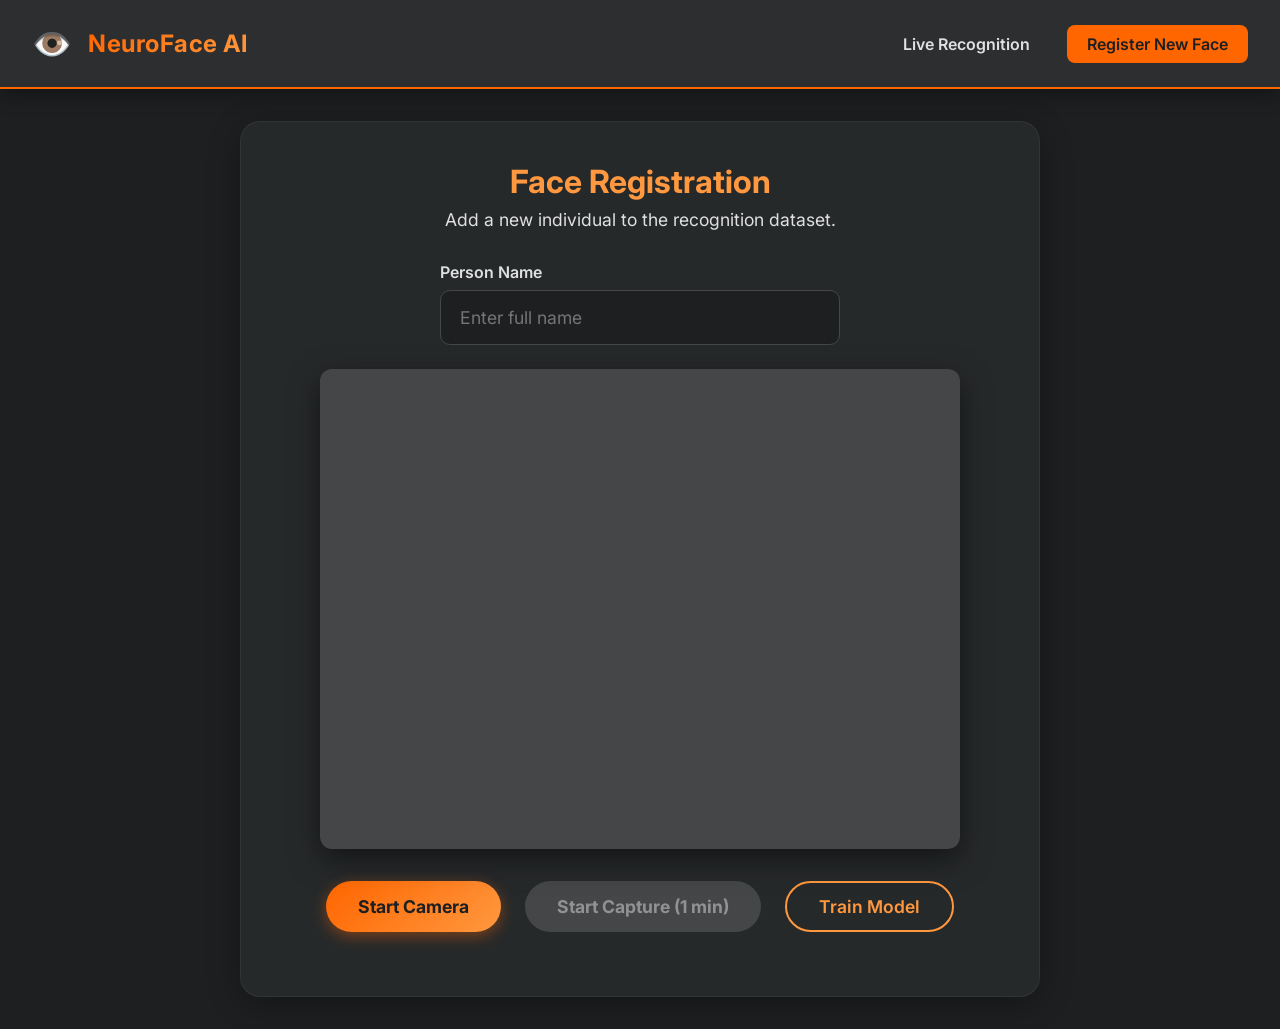
==== frontend/register.html @ 206e8816 "Build FrontEnd using Claude AI" ====
<!DOCTYPE html>
<html lang="en">
<head>
    <meta charset="UTF-8">
    <meta name="viewport" content="width=device-width, initial-scale=1.0">
    <meta name="description" content="Register new faces into the dataset">
    <title>Register - NeuroFace AI</title>
    <link href="https://fonts.googleapis.com/css2?family=Inter:wght@400;600;700&display=swap" rel="stylesheet">
    <link rel="stylesheet" href="styles.css">
</head>
<body>
    <header>
        <div class="logo-container">
            <span class="logo-icon">👁️</span>
            <h1>NeuroFace AI</h1>
        </div>
        <nav>
            <a href="index.html" class="nav-btn">Live Recognition</a>
            <a href="register.html" class="nav-btn active">Register New Face</a>
        </nav>
    </header>

    <main>
        <div class="panel">
            <div class="panel-header">
                <h2>Face Registration</h2>
                <p>Add a new individual to the recognition dataset.</p>
            </div>

            <div class="input-group">
                <label for="personName">Person Name</label>
                <input type="text" id="personName" placeholder="Enter full name" autocomplete="off">
            </div>

            <div class="video-container" id="videoContainer">
                <video id="webcam" autoplay playsinline muted></video>
                <canvas id="overlayCanvas"></canvas>
            </div>
            
            <canvas id="captureCanvas"></canvas>

            <div class="progress-container" id="progressContainer">
                <div class="progress-bar" id="progressBar"></div>
            </div>

            <div class="controls">
                <button id="startBtn" class="primary-btn">
                    Start Camera
                </button>
                <button id="captureBtn" class="primary-btn" disabled>
                    Start Capture (1 min)
                </button>
                <button id="trainBtn" class="secondary-btn">
                    Train Model
                </button>
            </div>

            <div id="statusMsg" class="status"></div>
        </div>
    </main>

    <script src="register.js"></script>
</body>
</html>
---- frontend/styles.css ----
:root {
    --primary-100: #FF6600;
    --primary-200: #ff983f;
    --primary-300: #ffffa1;
    --accent-100: #F5F5F5;
    --accent-200: #929292;
    --text-100: #FFFFFF;
    --text-200: #e0e0e0;
    --bg-100: #1D1F21;
    --bg-200: #2c2e30;
    --bg-300: #444648;
}

* {
    margin: 0;
    padding: 0;
    box-sizing: border-box;
    font-family: 'Inter', -apple-system, BlinkMacSystemFont, 'Segoe UI', Roboto, Oxygen, Ubuntu, Cantarell, sans-serif;
}

body {
    background-color: var(--bg-100);
    color: var(--text-100);
    min-height: 100vh;
    display: flex;
    flex-direction: column;
}

/* Header */
header {
    background-color: var(--bg-200);
    padding: 1.5rem 2rem;
    display: flex;
    justify-content: space-between;
    align-items: center;
    box-shadow: 0 4px 20px rgba(0, 0, 0, 0.4);
    border-bottom: 2px solid var(--primary-100);
    position: sticky;
    top: 0;
    z-index: 100;
}

.logo-container {
    display: flex;
    align-items: center;
    gap: 1rem;
}

.logo-icon {
    color: var(--primary-100);
    font-size: 2rem;
}

header h1 {
    font-size: 1.5rem;
    font-weight: 700;
    letter-spacing: 0.5px;
    background: linear-gradient(135deg, var(--primary-100), var(--primary-200));
    -webkit-background-clip: text;
    -webkit-text-fill-color: transparent;
}

nav {
    display: flex;
    gap: 1rem;
}

.nav-btn {
    text-decoration: none;
    color: var(--text-200);
    padding: 0.5rem 1.2rem;
    border-radius: 8px;
    font-weight: 600;
    transition: all 0.3s ease;
    border: 1px solid transparent;
}

.nav-btn:hover {
    color: var(--text-100);
    background-color: rgba(255, 102, 0, 0.1);
    border-color: var(--primary-100);
}

.nav-btn.active {
    background-color: var(--primary-100);
    color: var(--bg-100);
}

/* Main Container */
main {
    flex: 1;
    padding: 2rem;
    max-width: 1200px;
    margin: 0 auto;
    width: 100%;
    display: flex;
    flex-direction: column;
    align-items: center;
    justify-content: center;
}

/* Glassmorphism Panel */
.panel {
    background: rgba(44, 46, 48, 0.7);
    backdrop-filter: blur(12px);
    -webkit-backdrop-filter: blur(12px);
    border-radius: 20px;
    padding: 2.5rem;
    box-shadow: 0 8px 32px rgba(0, 0, 0, 0.3);
    border: 1px solid rgba(255, 255, 255, 0.05);
    width: 100%;
    max-width: 800px;
    text-align: center;
    animation: fadeIn 0.5s ease-out;
}

@keyframes fadeIn {
    from { opacity: 0; transform: translateY(20px); }
    to { opacity: 1; transform: translateY(0); }
}

.panel-header {
    margin-bottom: 2rem;
}

.panel-header h2 {
    font-size: 2rem;
    color: var(--primary-200);
    margin-bottom: 0.5rem;
}

.panel-header p {
    color: var(--text-200);
    font-size: 1.1rem;
}

/* Video Container */
.video-container {
    position: relative;
    width: 100%;
    max-width: 640px;
    aspect-ratio: 4/3;
    margin: 0 auto 2rem;
    border-radius: 12px;
    overflow: hidden;
    background-color: var(--bg-300);
    box-shadow: 0 10px 30px rgba(0,0,0,0.5);
    border: 2px solid var(--bg-300);
    transition: border-color 0.3s ease;
}

.video-container.active {
    border-color: var(--primary-100);
    box-shadow: 0 0 20px rgba(255, 102, 0, 0.3);
}

video {
    width: 100%;
    height: 100%;
    object-fit: cover;
    transform: scaleX(-1); /* Mirror effect */
}

/* Canvas overlay for drawing boxes */
#overlayCanvas {
    position: absolute;
    top: 0;
    left: 0;
    width: 100%;
    height: 100%;
    z-index: 10;
    pointer-events: none;
    /* transform is handled in JS depending on mirroring */
}

/* Hidden canvas for capturing frames */
#captureCanvas {
    display: none;
}

/* Controls */
.controls {
    display: flex;
    justify-content: center;
    gap: 1.5rem;
    margin-bottom: 1.5rem;
    flex-wrap: wrap;
}

.primary-btn {
    background: linear-gradient(135deg, var(--primary-100), var(--primary-200));
    color: var(--bg-100);
    border: none;
    padding: 0.8rem 2rem;
    font-size: 1.1rem;
    font-weight: 700;
    border-radius: 50px;
    cursor: pointer;
    transition: transform 0.2s ease, box-shadow 0.2s ease;
    display: flex;
    align-items: center;
    gap: 0.5rem;
    box-shadow: 0 4px 15px rgba(255, 102, 0, 0.4);
}

.primary-btn:hover {
    transform: translateY(-2px);
    box-shadow: 0 6px 20px rgba(255, 102, 0, 0.6);
}

.primary-btn:active {
    transform: translateY(1px);
}

.primary-btn:disabled {
    background: var(--bg-300);
    color: var(--accent-200);
    cursor: not-allowed;
    box-shadow: none;
    transform: none;
}

.secondary-btn {
    background-color: transparent;
    color: var(--primary-200);
    border: 2px solid var(--primary-200);
    padding: 0.8rem 2rem;
    font-size: 1.1rem;
    font-weight: 600;
    border-radius: 50px;
    cursor: pointer;
    transition: all 0.3s ease;
}

.secondary-btn:hover {
    background-color: rgba(255, 152, 63, 0.1);
}

.secondary-btn:disabled {
    border-color: var(--bg-300);
    color: var(--bg-300);
    cursor: not-allowed;
}

/* Form Elements */
.input-group {
    margin-bottom: 1.5rem;
    text-align: left;
    max-width: 400px;
    margin-left: auto;
    margin-right: auto;
}

.input-group label {
    display: block;
    margin-bottom: 0.5rem;
    color: var(--text-200);
    font-weight: 600;
}

.input-group input {
    width: 100%;
    padding: 1rem 1.2rem;
    border-radius: 10px;
    border: 1px solid var(--bg-300);
    background-color: var(--bg-100);
    color: var(--text-100);
    font-size: 1.1rem;
    transition: border-color 0.3s ease;
}

.input-group input:focus {
    outline: none;
    border-color: var(--primary-100);
    box-shadow: 0 0 0 2px rgba(255, 102, 0, 0.2);
}

/* Status Indicator */
.status {
    margin-top: 1rem;
    padding: 1rem;
    border-radius: 8px;
    font-weight: 600;
    display: none;
}

.status.info {
    display: block;
    background-color: rgba(146, 146, 146, 0.2);
    color: var(--accent-100);
    border-left: 4px solid var(--accent-200);
}

.status.success {
    display: block;
    background-color: rgba(46, 213, 115, 0.1);
    color: #2ed573;
    border-left: 4px solid #2ed573;
}

.status.error {
    display: block;
    background-color: rgba(255, 71, 87, 0.1);
    color: #ff4757;
    border-left: 4px solid #ff4757;
}

/* Progress bar for registration */
.progress-container {
    width: 100%;
    max-width: 400px;
    margin: 1.5rem auto;
    height: 8px;
    background-color: var(--bg-300);
    border-radius: 4px;
    overflow: hidden;
    display: none;
}

.progress-bar {
    height: 100%;
    width: 0%;
    background: linear-gradient(90deg, var(--primary-100), var(--primary-300));
    transition: width 0.3s ease;
}

/* Stats Overlay */
#statsOverlay {
    position: absolute;
    top: 10px;
    left: 10px;
    background: rgba(29, 31, 33, 0.8);
    padding: 8px 12px;
    border-radius: 6px;
    font-size: 0.9rem;
    color: var(--primary-300);
    z-index: 20;
    border: 1px solid var(--bg-300);
    display: none;
}
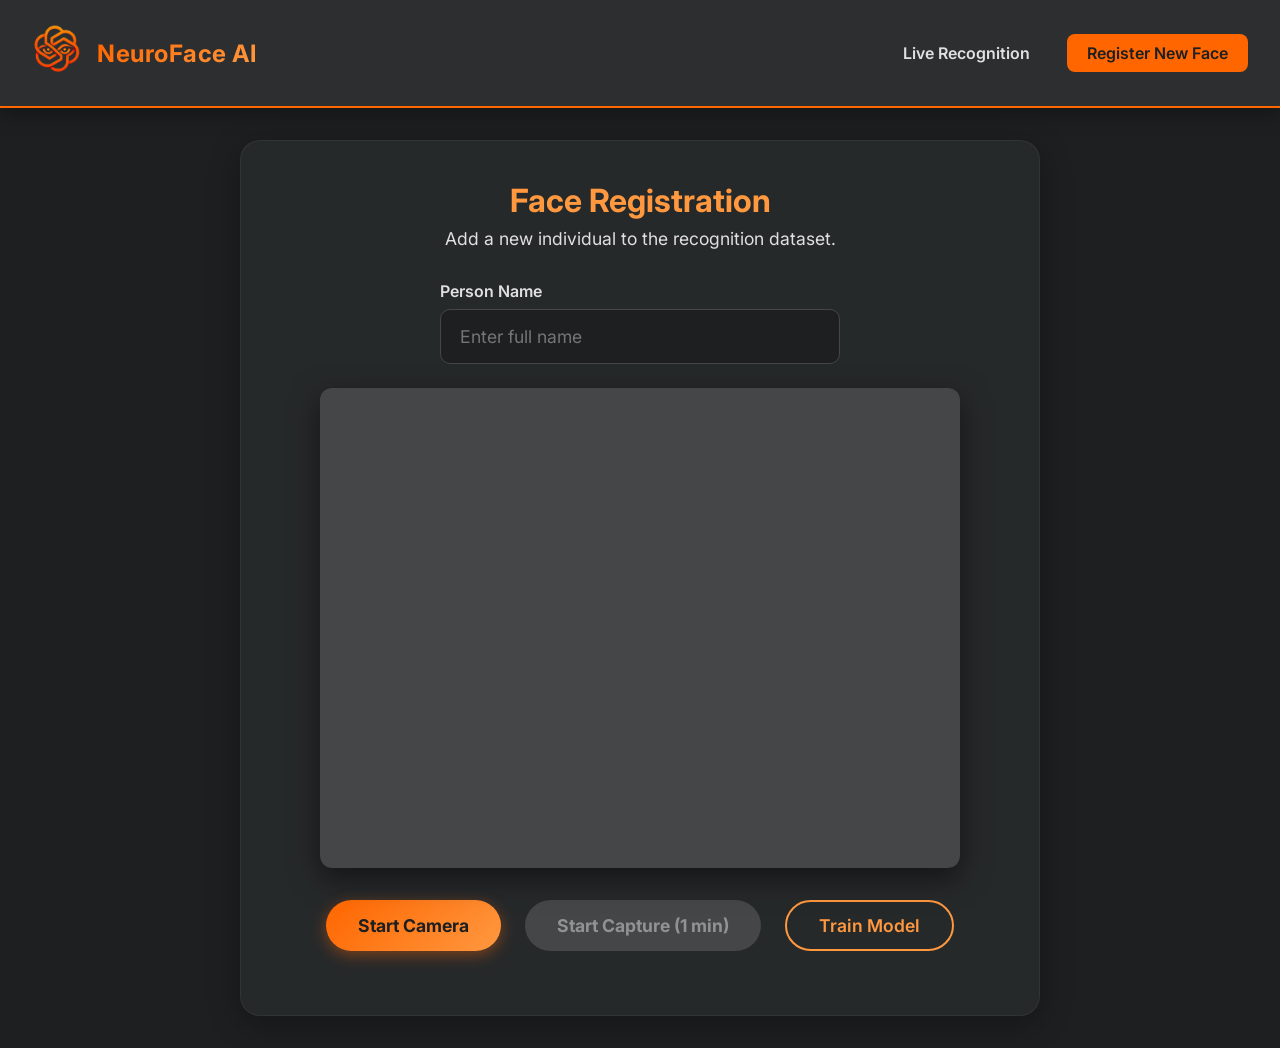
==== commit 5617788e: "Add Functionality and Change Logo to the website" ====
--- a/frontend/register.html
+++ b/frontend/register.html
@@ -1,5 +1,6 @@
 <!DOCTYPE html>
 <html lang="en">
+
 <head>
     <meta charset="UTF-8">
     <meta name="viewport" content="width=device-width, initial-scale=1.0">
@@ -8,10 +9,11 @@
     <link href="https://fonts.googleapis.com/css2?family=Inter:wght@400;600;700&display=swap" rel="stylesheet">
     <link rel="stylesheet" href="styles.css">
 </head>
+
 <body>
     <header>
         <div class="logo-container">
-            <span class="logo-icon">👁️</span>
+            <span class="logo-icon"><img class="logo" src='./VeriFaceAI_logo.png'></span>
             <h1>NeuroFace AI</h1>
         </div>
         <nav>
@@ -36,7 +38,7 @@
                 <video id="webcam" autoplay playsinline muted></video>
                 <canvas id="overlayCanvas"></canvas>
             </div>
-            
+
             <canvas id="captureCanvas"></canvas>
 
             <div class="progress-container" id="progressContainer">
@@ -61,4 +63,5 @@
 
     <script src="register.js"></script>
 </body>
-</html>
+
+</html>
--- a/frontend/styles.css
+++ b/frontend/styles.css
@@ -49,6 +49,10 @@
 .logo-icon {
     color: var(--primary-100);
     font-size: 2rem;
+}
+
+.logo{
+    height: 50px;
 }
 
 header h1 {
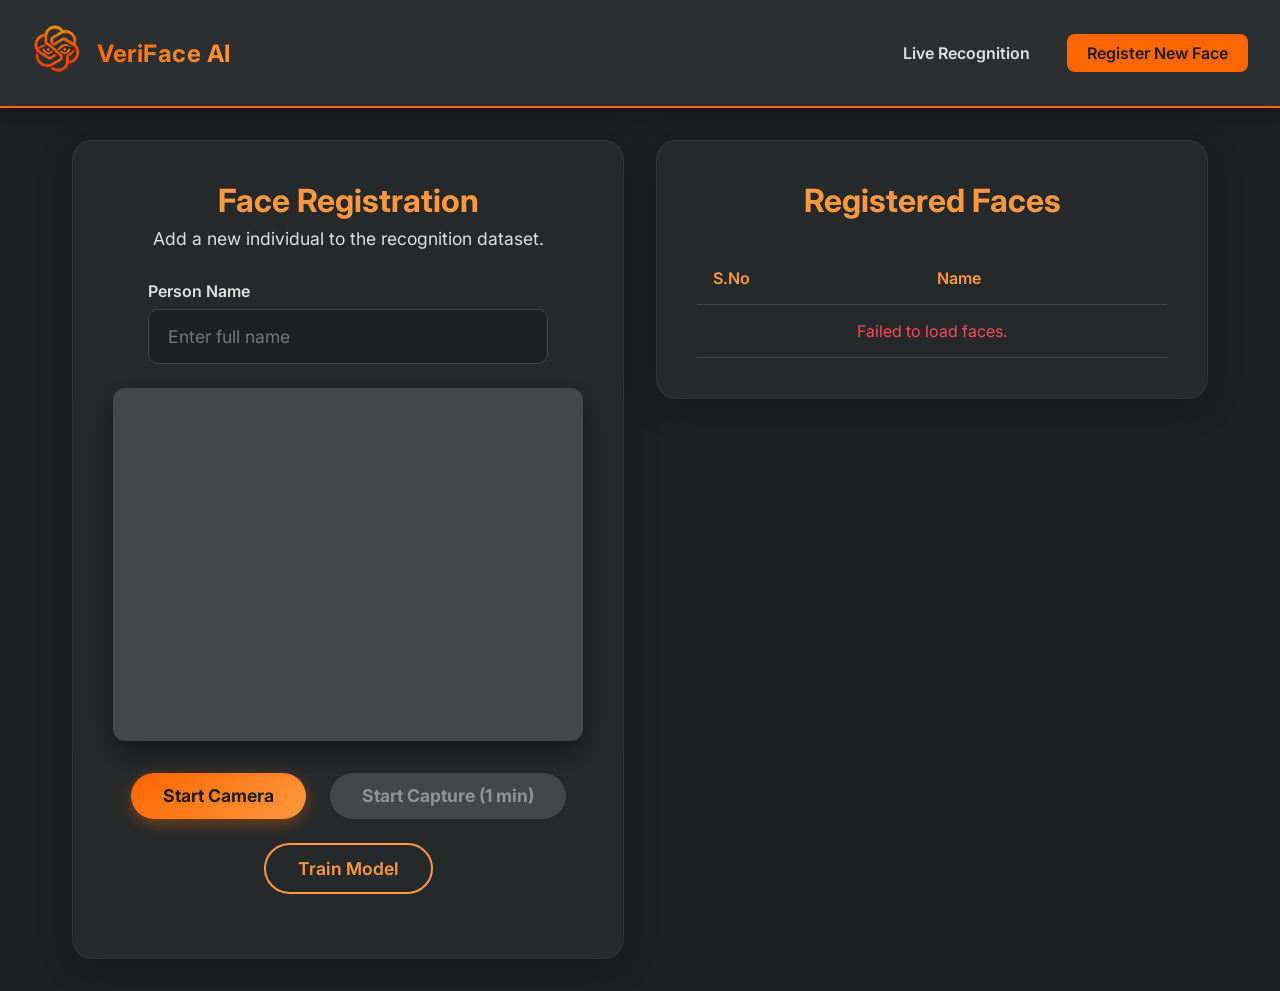
==== commit c293cde5: "Update Frontend UI and Backend to show register employees list and Attendance Feature" ====
--- a/frontend/register.html
+++ b/frontend/register.html
@@ -5,7 +5,7 @@
     <meta charset="UTF-8">
     <meta name="viewport" content="width=device-width, initial-scale=1.0">
     <meta name="description" content="Register new faces into the dataset">
-    <title>Register - NeuroFace AI</title>
+    <title>Register - VeriFace AI</title>
     <link href="https://fonts.googleapis.com/css2?family=Inter:wght@400;600;700&display=swap" rel="stylesheet">
     <link rel="stylesheet" href="styles.css">
 </head>
@@ -13,8 +13,8 @@
 <body>
     <header>
         <div class="logo-container">
-            <span class="logo-icon"><img class="logo" src='./VeriFaceAI_logo.png'></span>
-            <h1>NeuroFace AI</h1>
+            <span class="logo-icon"><img class="logo" src='./VeriFaceAI_logo.png'> </span>
+            <h1>VeriFace AI</h1>
         </div>
         <nav>
             <a href="index.html" class="nav-btn">Live Recognition</a>
@@ -22,8 +22,8 @@
         </nav>
     </header>
 
-    <main>
-        <div class="panel">
+    <main class="register-layout">
+        <div class="panel form-panel">
             <div class="panel-header">
                 <h2>Face Registration</h2>
                 <p>Add a new individual to the recognition dataset.</p>
@@ -59,6 +59,25 @@
 
             <div id="statusMsg" class="status"></div>
         </div>
+
+        <div class="panel table-panel">
+            <div class="panel-header">
+                <h2>Registered Faces</h2>
+            </div>
+            <table class="faces-table">
+                <thead>
+                    <tr>
+                        <th>S.No</th>
+                        <th>Name</th>
+                    </tr>
+                </thead>
+                <tbody id="facesTableBody">
+                    <tr>
+                        <td colspan="2" style="text-align:center;">Loading...</td>
+                    </tr>
+                </tbody>
+            </table>
+        </div>
     </main>
 
     <script src="register.js"></script>
--- a/frontend/styles.css
+++ b/frontend/styles.css
@@ -51,7 +51,7 @@
     font-size: 2rem;
 }
 
-.logo{
+.logo {
     height: 50px;
 }
 
@@ -119,8 +119,15 @@
 }
 
 @keyframes fadeIn {
-    from { opacity: 0; transform: translateY(20px); }
-    to { opacity: 1; transform: translateY(0); }
+    from {
+        opacity: 0;
+        transform: translateY(20px);
+    }
+
+    to {
+        opacity: 1;
+        transform: translateY(0);
+    }
 }
 
 .panel-header {
@@ -148,7 +155,7 @@
     border-radius: 12px;
     overflow: hidden;
     background-color: var(--bg-300);
-    box-shadow: 0 10px 30px rgba(0,0,0,0.5);
+    box-shadow: 0 10px 30px rgba(0, 0, 0, 0.5);
     border: 2px solid var(--bg-300);
     transition: border-color 0.3s ease;
 }
@@ -162,7 +169,8 @@
     width: 100%;
     height: 100%;
     object-fit: cover;
-    transform: scaleX(-1); /* Mirror effect */
+    transform: scaleX(-1);
+    /* Mirror effect */
 }
 
 /* Canvas overlay for drawing boxes */
@@ -342,3 +350,66 @@
     border: 1px solid var(--bg-300);
     display: none;
 }
+
+/* Register Layout & Faces Table */
+.register-layout {
+    display: flex;
+    flex-direction: row;
+    align-items: flex-start;
+    gap: 2rem;
+    max-width: 1200px;
+    width: 100%;
+}
+
+.register-layout .panel {
+    flex: 1;
+    max-width: none;
+}
+
+.faces-table {
+    width: 100%;
+    border-collapse: collapse;
+    margin-top: 1rem;
+    color: var(--text-100);
+}
+
+.faces-table th,
+.faces-table td {
+    padding: 1rem;
+    text-align: left;
+    border-bottom: 1px solid var(--bg-300);
+}
+
+.faces-table th {
+    color: var(--primary-200);
+    font-weight: 600;
+}
+
+.faces-table tbody tr:hover {
+    background-color: rgba(255, 255, 255, 0.05);
+}
+
+/* Employee Attendance System */
+.attendance-table {
+    margin-top: 1.5rem;
+}
+
+.attendance-table td {
+    vertical-align: middle;
+}
+
+.proof-img {
+    width: 50px;
+    height: 50px;
+    object-fit: cover;
+    border-radius: 8px;
+    border: 1px solid var(--primary-100);
+    box-shadow: 0 2px 8px rgba(0, 0, 0, 0.2);
+}
+
+.date-header {
+    color: var(--primary-300);
+    font-size: 1.1rem;
+    font-weight: 600;
+    margin-bottom: 1rem;
+}
